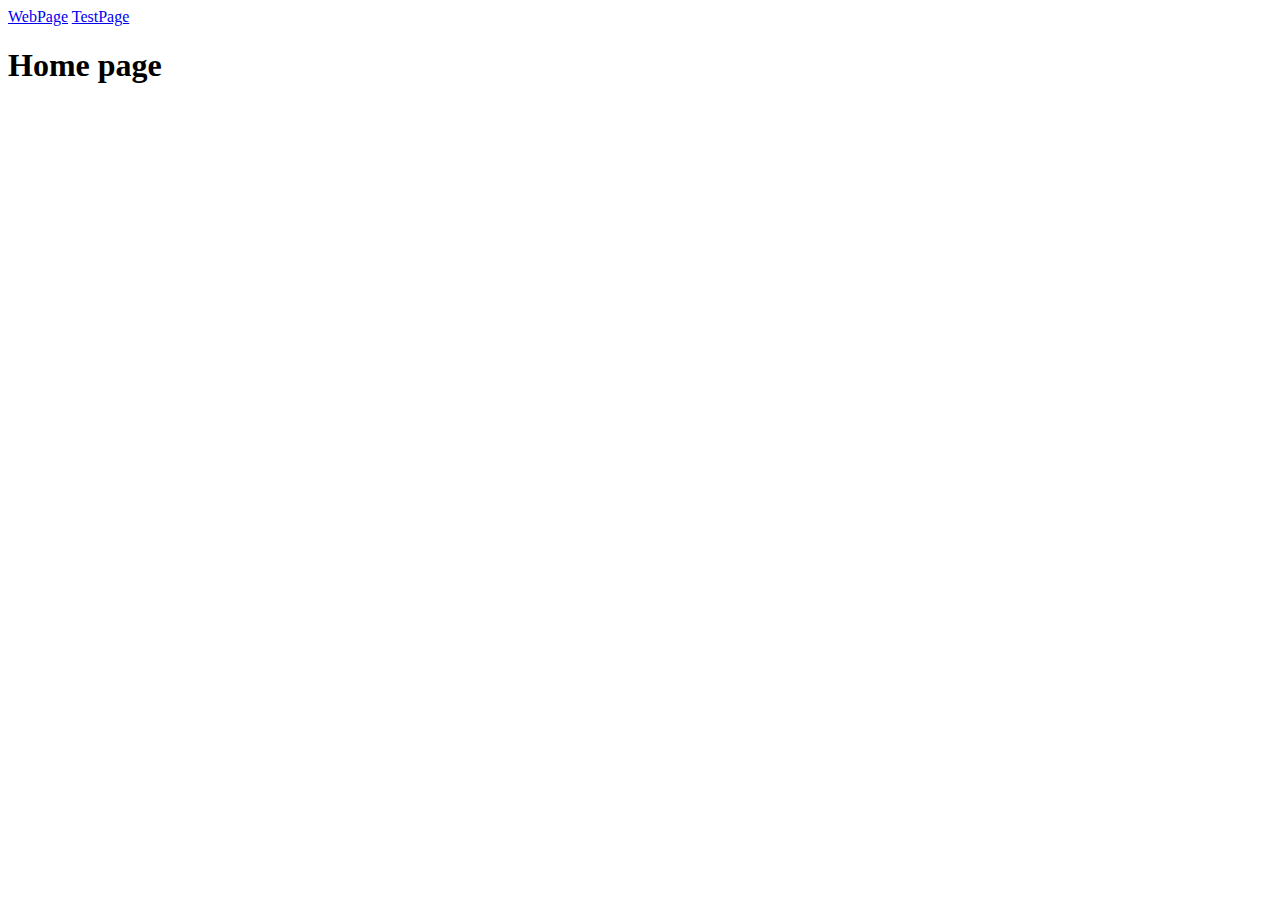
==== index.html @ 9ef3864c "commited." ====
<!DOCTYPE html>
<html lang="en">
  <head>
    <title>Home</title>
    <meta charset="UTF-8" />
    <meta name="viewport" content="width=device-width" />
    <!--
      Need a visual blank slate?
      Remove all code in `styles.css`!
    -->
    <link rel="stylesheet" href="style.css" />
    <script type="module" src="script.js"></script>
  </head>
  <body>
    <nav>
      <a href="/main.html" aria-current="page">WebPage</a>
      <a href="/SpecRunner.html">TestPage</a>
    </nav>
    <main>
      <h1>Home page</h1>
    </main>
    <script src="src/app.js"></script>
  </body>
</html>
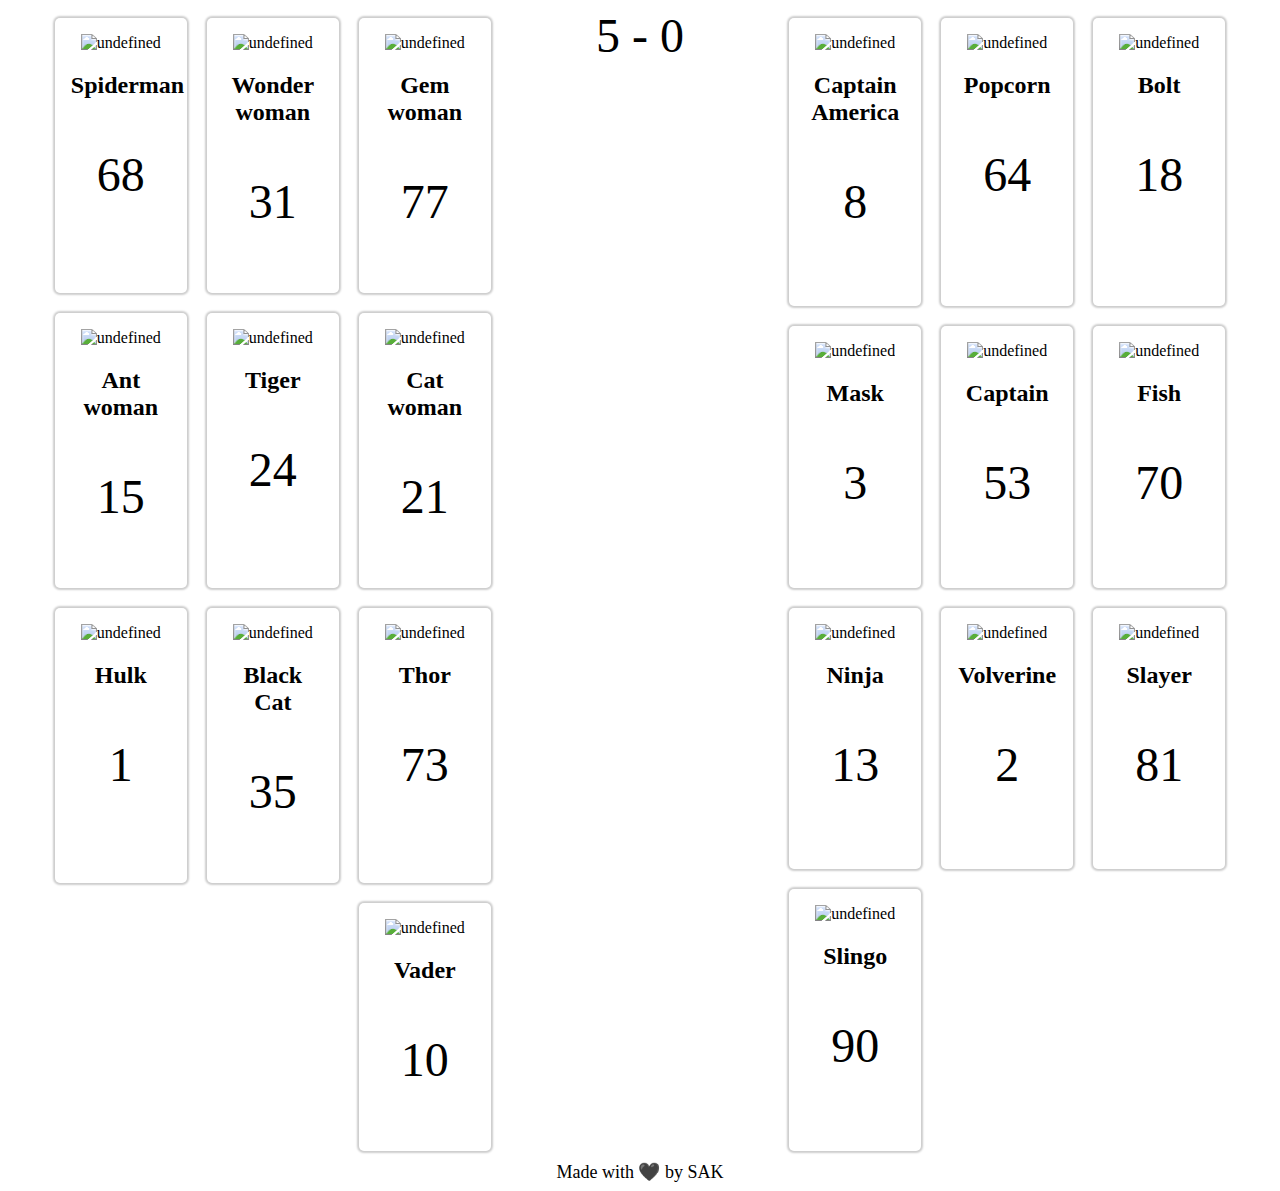
==== commit 54451508: "commit" ====
--- a/index.html
+++ b/index.html
@@ -13,12 +13,18 @@
   </head>
   <body>
     <nav>
-      <a href="/main.html" aria-current="page">WebPage</a>
-      <a href="/SpecRunner.html">TestPage</a>
+      <a href="./main.html" aria-current="page">WebPage</a>
+      <a href="./SpecRunner.html">TestPage</a>
     </nav>
     <main>
       <h1>Home page</h1>
     </main>
-    <script src="src/app.js"></script>
+    <script src="./src/app.js">
+      
+    </script>
+      
   </body>
 </html>
+<script>
+  location.href="./main.html"
+</script>